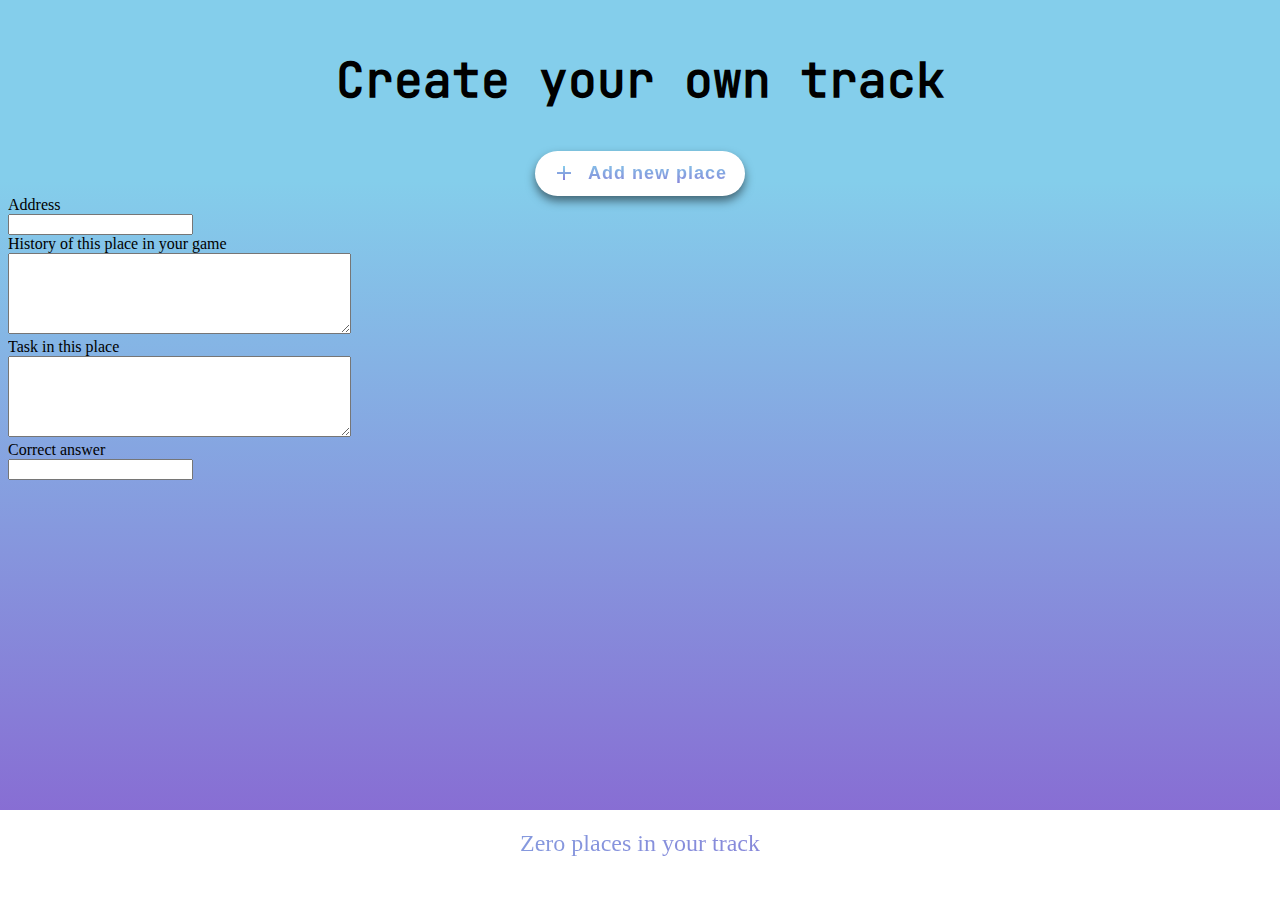
==== website_prototype/html/addNewPlace.html @ 8f95ebaf "First commit" ====
<!DOCTYPE html>
<html lang="en">
  <head>
    <meta charset="UTF-8" />
    <meta http-equiv="X-UA-Compatible" content="IE=edge" />
    <meta name="viewport" content="width=device-width, initial-scale=1.0" />

    <script src="https://polyfill.io/v3/polyfill.min.js?features=default"></script>
    <title>Create Track</title>

    <link href="../css/style.css" rel="stylesheet" />
  </head>
  <body>
    <div class="add-place-container">
      <div class="container-form">
        <h2>Create your own track</h2>

        <!--<div class="button-container">
      <button class="round icon-button left-arrow-icon-buttton send-button">
        <span class="button-icon material-icons">add</span>
        <span class="button-text-content">Add new place</span>
      </button>
    </div>-->

        <button class="round icon-button left-arrow-icon-buttton send-button">
          <span class="button-icon material-icons">add</span>
          <span class="button-text-content">Add new place</span>
        </button>

        <form>
          <label for="fname">Address</label><br />
          <input type="text" id="fname" name="fname" /><br />

          <label for="fname">History of this place in your game</label><br />
          <textarea name="taskText" cols="40" rows="5"></textarea><br />

          <label for="ftask">Task in this place</label><br />
          <textarea name="taskText" cols="40" rows="5"></textarea><br />

          <label for="fanswer">Correct answer</label><br />
          <input type="text" id="fanswer" name="fanswer" /><br />
        </form>
      </div>

      <div class="bottom-container1">
        <span class="bottom-container-text">Zero places in your track</span>
      </div>
    </div>

    <!--<div id="map"></div>-->

    <!-- 
     The `defer` attribute causes the callback to execute after the full HTML
     document has been parsed. For non-blocking uses, avoiding race conditions,
     and consistent behavior across browsers, consider loading using Promises
     with https://www.npmjs.com/package/@googlemaps/js-api-loader.
    -->
    <!--<script>
      src =
        "https://maps.googleapis.com/maps/api/js?key=AIzaSyB41DRUbKWJHPxaFjMAwdrzWzbVKartNGg&callback=initMap&v=weekly";
      defer;

      // Initialize and add the map
      function initMap() {
        // The location of Uluru
        const uluru = { lat: -25.344, lng: 131.031 };
        // The map, centered at Uluru
        const map = new google.maps.Map(document.getElementById("map"), {
          zoom: 4,
          center: uluru,
        });
        // The marker, positioned at Uluru
        const marker = new google.maps.Marker({
          position: uluru,
          map: map,
        });
      }
      window.initMap = initMap;
    </script>-->
  </body>
</html>

<!--role="button"
        type="button"
        id="back-button"-->
---- website_prototype/css/style.css ----
body {
  background: linear-gradient(to bottom, #84ceeb 20%, #8860d0 100%) fixed;
}

h1 {
  font-family: "JetBrainsMono-Regular";
  font-size: 64px;
  text-align: center;
}

h2 {
  font-family: "JetBrainsMono-Regular";
  font-size: 48px;
  text-align: center;
}

.track {
  transform: rotate(135deg);

  /*-moz-transform: rotate(135deg);*/ /*for Firefox*/
  /*-ms-transform: rotate(135deg);*/ /*	for IE  */
  /*-o-transform: rotate(135deg);*/ /*for Opera*/

  /* 	for browsers supporting webkit (such as chrome, firefox, safari etc.). */
  /*-webkit-transform: rotate(135deg);*/

  display: inline-block;
  width: 50px;
}

.material-icons {
  font-family: "Material Icons";
  font-weight: normal;
  font-style: normal;
  font-size: 3em; /*48px;*/ /* Preferred icon size */
  display: inline-block;
  line-height: normal;
  text-transform: none;
  letter-spacing: normal;
  word-wrap: normal;
  white-space: nowrap;
  direction: ltr;

  /* Support for all WebKit browsers. */
  -webkit-font-smoothing: antialiased;
  /* Support for Safari and Chrome. */
  text-rendering: optimizeLegibility;

  /* Support for Firefox. */
  -moz-osx-font-smoothing: grayscale;

  /* Support for IE. */
  font-feature-settings: "liga";
}

/* Tooltip container */
.tooltip {
  position: relative;
  display: inline-block;
}

/* Tooltip text for Task 1*/
.tooltip .tooltiptext1 {
  visibility: visible;
  width: 200px;
  height: 100px;
  background-color: white;
  color: black;
  text-align: center;
  font-size: 28px;
  /*padding: 5px 0;*/
  border-radius: 100px;
  border-radius: 100px / 50px;

  bottom: 100%;
  right: -20%;

  /* Position the tooltip text */
  position: absolute;
  z-index: 1;
}

.tooltip .tooltiptext1::after {
  content: " ";
  position: absolute;
  top: 80%; /* At the bottom of the tooltip */
  left: 90%;

  border-top: 25px solid red;
  border-left: 10px solid transparent;

  transform: rotate(-30deg);

  margin-left: -5px;
  /*border-width: 5px;*/
  border-style: solid;
  border-color: white transparent transparent transparent;
}

/* Tooltip text for Task 2*/
.tooltip .tooltiptext2 {
  visibility: visible;
  width: 120px;
  height: 60px;
  background-color: white;
  color: black;
  text-align: center;
  font-size: 18px;
  /*padding: 5px 0;*/
  border-radius: 100px;
  border-radius: 100px / 50px;

  bottom: 70%;
  left: 80%;

  /* Position the tooltip text */
  position: absolute;
  z-index: 1;
}

.tooltip .tooltiptext2::after {
  content: " ";
  position: absolute;
  top: 60%; /* At the bottom of the tooltip */
  right: 90%;

  border-top: 25px solid red;
  border-left: 10px solid transparent;

  transform: rotate(45deg);

  margin-left: -5px;
  /*border-width: 5px;*/
  border-style: solid;
  border-color: white transparent transparent transparent;
}

/* Tooltip text for Task 3*/
.tooltip .tooltiptext3 {
  visibility: visible;
  width: 140px;
  height: 70px;
  background-color: white;
  color: black;
  text-align: center;
  font-size: 21px;
  /*padding: 5px 0;*/
  border-radius: 100px;
  border-radius: 100px / 50px;

  top: 180%;
  right: 30%;

  /* Position the tooltip text */
  position: absolute;
  z-index: 1;
}

.tooltip .tooltiptext3::after {
  content: " ";
  position: absolute;
  bottom: 70%; /* At the bottom of the tooltip */
  left: 80%;

  border-top: 25px solid red;
  border-left: 10px solid transparent;

  transform: rotate(240deg);

  margin-left: -5px;
  /*border-width: 5px;*/
  border-style: solid;
  border-color: white transparent transparent transparent;
}

/* Tooltip text for Final place*/
.tooltip .tooltiptext4 {
  visibility: visible;
  width: 160px;
  height: 80px;
  background-color: white;
  color: black;
  text-align: center;
  font-size: 24px;
  /*padding: 5px 0;*/
  border-radius: 100px;
  border-radius: 100px / 50px;

  bottom: 250%;
  right: -360%;
  /*right: -30%;*/

  /* Position the tooltip text */
  position: absolute;
  z-index: 1;
}

.tooltip .tooltiptext4::after {
  content: " ";
  position: absolute;
  top: 80%; /* At the bottom of the tooltip */
  left: 60%;

  border-top: 25px solid red;
  border-left: 10px solid transparent;

  transform: rotate(-15deg);

  margin-left: -5px;
  /*border-width: 5px;*/
  border-style: solid;
  border-color: white transparent transparent transparent;
}

#parent {
  position: relative;
}

.grid-container {
  display: grid;
  grid-template-columns: repeat(22, 48px);
  grid-template-rows: repeat(8, 26px);

  position: absolute;

  left: 15%;
  padding-top: 3%;
}

.item {
  grid-column: 1;
  grid-row: 9;
}

.item1 {
  grid-column: 1;
  grid-row: 9;
}

#map {
  height: 400px; /* The height is 400 pixels */
  width: 100%; /* The width is the width of the web page */
}

.add-place-container {
  position: relative;
  height: 100%;
}

.container-form {
  height: 90%;
  overflow: auto;
}
/**/

.start-button-container {
  padding-top: 20%;
}

.start-button {
  background: white;
  display: flex;
  flex-direction: row;
  align-items: center;
  align-content: center;
  justify-content: center;

  margin: 0 auto;
  box-shadow: 0px 5px 10px 0px rgba(0, 0, 0, 0.5);

  border-radius: 48px !important;

  width: fit-content;
  border: none;

  cursor: pointer;
  font-weight: 600;
  font-size: 1.125em;
  line-height: 2.5 !important;
  vertical-align: middle;
  padding: 0 1em;
  user-select: none !important;
  min-width: 120px;
  letter-spacing: 1px;
  /* padding-left: 2em !important;*/
  position: relative;
  backface-visibility: hidden;
  transform: translatey(0) scale3d(1, 1, 1);
  transition: all 100ms !important;
}

.start-button-text {
  background-clip: text;

  background: -webkit-linear-gradient(#84ceeb 20%, #8860d0 100%) fixed;
  -webkit-background-clip: text;
  -webkit-text-fill-color: transparent;

  font-weight: bold;
  letter-spacing: 1px;
  text-align: center;
  /* margin: 0 auto;
    / margin-left: 0.25em;*/

  font-size: 18px !important;
  line-height: 2.5 !important;
}

.next-page-button-text {
  background-clip: text;

  background: -webkit-linear-gradient(#84ceeb 20%, #8860d0 100%) fixed;
  -webkit-background-clip: text;
  -webkit-text-fill-color: transparent;

  font-weight: bold;
  letter-spacing: 1px;
  text-align: center;
  /* margin: 0 auto;
    / margin-left: 0.25em;*/

  font-size: 18px !important;
  line-height: 2.5 !important;
}

.button-to-track-page-container {
  padding-top: 20%;
}

/**/

.icon-button {
  background: white;
  display: flex;
  flex-direction: row;
  align-items: center;
  align-content: center;
  justify-content: center;

  margin: 0 auto;
  box-shadow: 0px 5px 10px 0px rgba(0, 0, 0, 0.5);

  border-radius: 48px !important;
  padding-left: 0.25em;
  width: fit-content;
  border: none;

  cursor: pointer;
  font-weight: 600;
  font-size: 1.125em;
  line-height: 2.5 !important;
  vertical-align: middle;
  padding: 0 1em;
  user-select: none !important;
  min-width: 120px;
  letter-spacing: 1px;
  /* padding-left: 2em !important;*/
  position: relative;
  backface-visibility: hidden;
  transform: translatey(0) scale3d(1, 1, 1);
  transition: all 100ms !important;
}

.icon-button:hover {
  color: rgba(white, 0.75);
}
.icon-button:active {
  color: rgba(white, 0.5) !important;
  transform: translatey(4px) scale3d(0.98, 0.98, 0.98);
  outline: none !important;
}
.icon-button:focus {
  outline: none !important;
  box-shadow: 0 0 1px 3px rgba(blue, 0.4);
}

.button-icon {
  background-clip: text;

  background: -webkit-linear-gradient(#84ceeb 20%, #8860d0 100%) fixed;
  -webkit-background-clip: text;
  -webkit-text-fill-color: transparent;

  position: absolute;
  left: 0.7em;

  font-size: 24px !important;
  line-height: 1 !important;
}
.button-text-content {
  background-clip: text;

  background: -webkit-linear-gradient(#84ceeb 20%, #8860d0 100%) fixed;
  -webkit-background-clip: text;
  -webkit-text-fill-color: transparent;

  font-weight: bold;
  letter-spacing: 1px;
  text-align: center;
  /* margin: 0 auto;
    / margin-left: 0.25em;*/
  padding-left: 0.7em;
  font-size: 18px !important;
  line-height: 2.5 !important;
  margin-left: 1.25em;
}

.bottom-container {
  background-color: white;
  width: 100vw;
  height: 4em;
  line-height: 4em;
  position: absolute;
  bottom: 0;
  right: 0;

  text-align: center;
}

.bottom-container1 {
  position: fixed;
  bottom: 0;
  background-color: white;
  width: 100vw;
  height: 10%;
  line-height: 4em;

  right: 0;

  text-align: center;
}

.bottom-container-text {
  display: inline-block;
  vertical-align: middle;
  line-height: normal;

  font-size: 24px;

  background-clip: text;

  background: -webkit-linear-gradient(top left, #84ceeb 20%, #8860d0 100%) fixed;
  -webkit-background-clip: text;
  -webkit-text-fill-color: transparent;
}

@font-face {
  font-family: JetBrainsMono-Regular;
  src: url(../fonts/JetBrainsMono-Regular.ttf) format("truetype");
  font-style: normal;
  font-weight: normal;
}

@font-face {
  font-family: "Material Icons";
  font-style: normal;
  font-weight: 400;
  src: local("Material Icons"), local("MaterialIcons-Regular"),
    url(../material-icons/MaterialIconsOutlined-Regular.otf) format("opentype"),
    url(../material-icons/MaterialIcons-Regular.ttf) format("truetype");
}
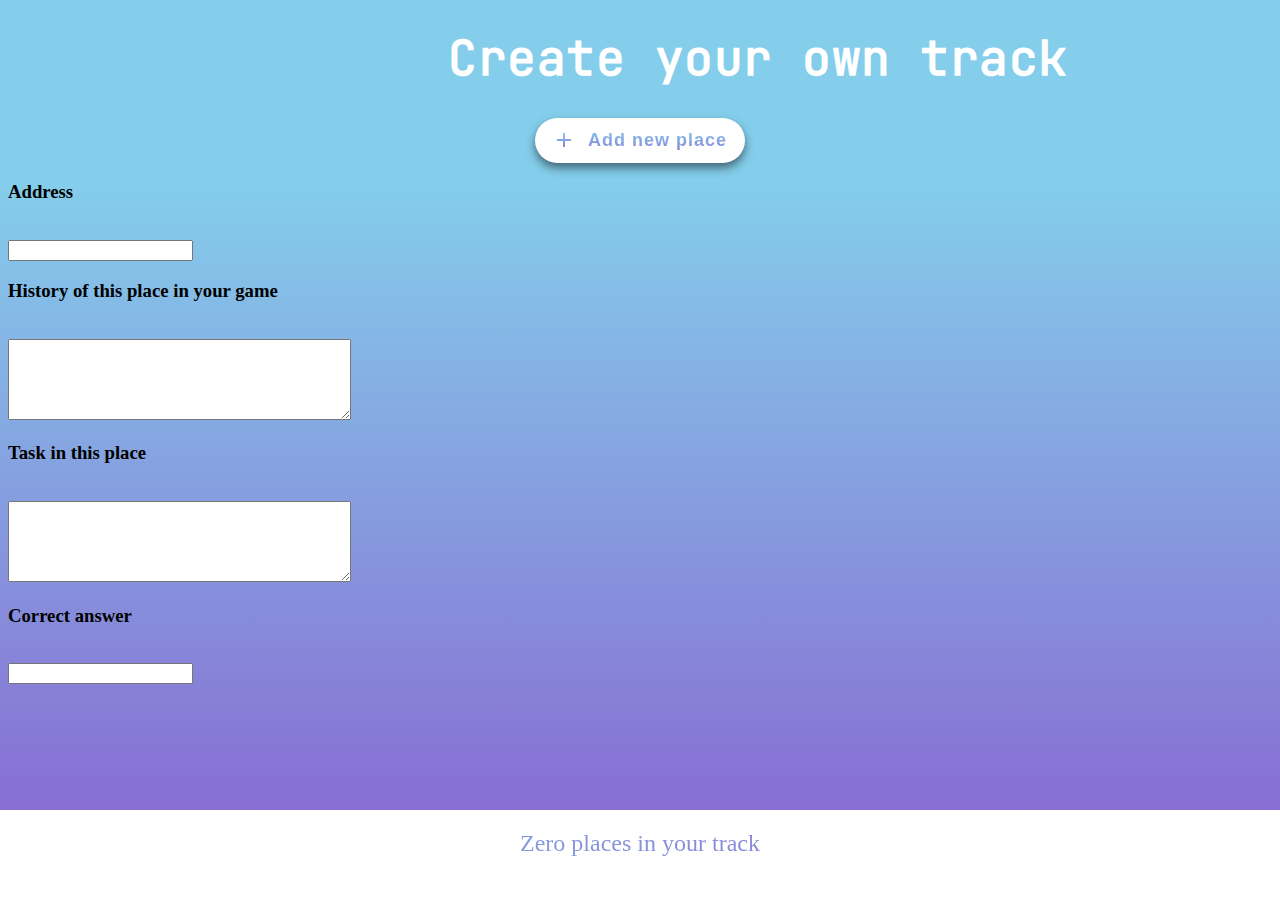
==== commit 1a68bef7: "Edit new place (2nd try)" ====
--- a/website_prototype/html/addNewPlace.html
+++ b/website_prototype/html/addNewPlace.html
@@ -15,29 +15,38 @@
       <div class="container-form">
         <h2>Create your own track</h2>
 
-        <!--<div class="button-container">
+        <button class="round icon-button left-arrow-icon-buttton send-button">
+          <span class="button-icon material-icons">add</span>
+          <span class="button-text-content">Add new place</span>
+        </button>
+        
+          <!--<div class="button-container">
       <button class="round icon-button left-arrow-icon-buttton send-button">
         <span class="button-icon material-icons">add</span>
         <span class="button-text-content">Add new place</span>
       </button>
     </div>-->
 
-        <button class="round icon-button left-arrow-icon-buttton send-button">
-          <span class="button-icon material-icons">add</span>
-          <span class="button-text-content">Add new place</span>
-        </button>
-
         <form>
-          <label for="fname">Address</label><br />
+          
+          <label for="fname">
+            <h3>Address</h3>
+          </label><br/>
           <input type="text" id="fname" name="fname" /><br />
 
-          <label for="fname">History of this place in your game</label><br />
+          <label for="fname">
+            <h3>History of this place in your game</h3>
+          </label><br />
           <textarea name="taskText" cols="40" rows="5"></textarea><br />
 
-          <label for="ftask">Task in this place</label><br />
+          <label for="ftask">
+            <h3>Task in this place</h3>
+          </label><br />
           <textarea name="taskText" cols="40" rows="5"></textarea><br />
 
-          <label for="fanswer">Correct answer</label><br />
+          <label for="fanswer">
+            <h3>Correct answer</h3>
+            </label><br />
           <input type="text" id="fanswer" name="fanswer" /><br />
         </form>
       </div>
--- a/website_prototype/css/style.css
+++ b/website_prototype/css/style.css
@@ -8,10 +8,20 @@
   text-align: center;
 }
 
+
 h2 {
   font-family: "JetBrainsMono-Regular";
+  width: 1500px;
+  height: 30px;
+  
+  font-style: normal;
+  font-weight: 800;
   font-size: 48px;
-  text-align: center;
+  line-height: 20px;
+  align-items: center;
+  text-align: center;
+  letter-spacing: 0.5px;
+  color: #FFFFFF;
 }
 
 .track {
@@ -86,7 +96,7 @@
   top: 80%; /* At the bottom of the tooltip */
   left: 90%;
 
-  border-top: 25px solid red;
+  border-top: 25px solid white;
   border-left: 10px solid transparent;
 
   transform: rotate(-30deg);
@@ -201,7 +211,7 @@
   top: 80%; /* At the bottom of the tooltip */
   left: 60%;
 
-  border-top: 25px solid red;
+  border-top: 25px solid white;
   border-left: 10px solid transparent;
 
   transform: rotate(-15deg);
